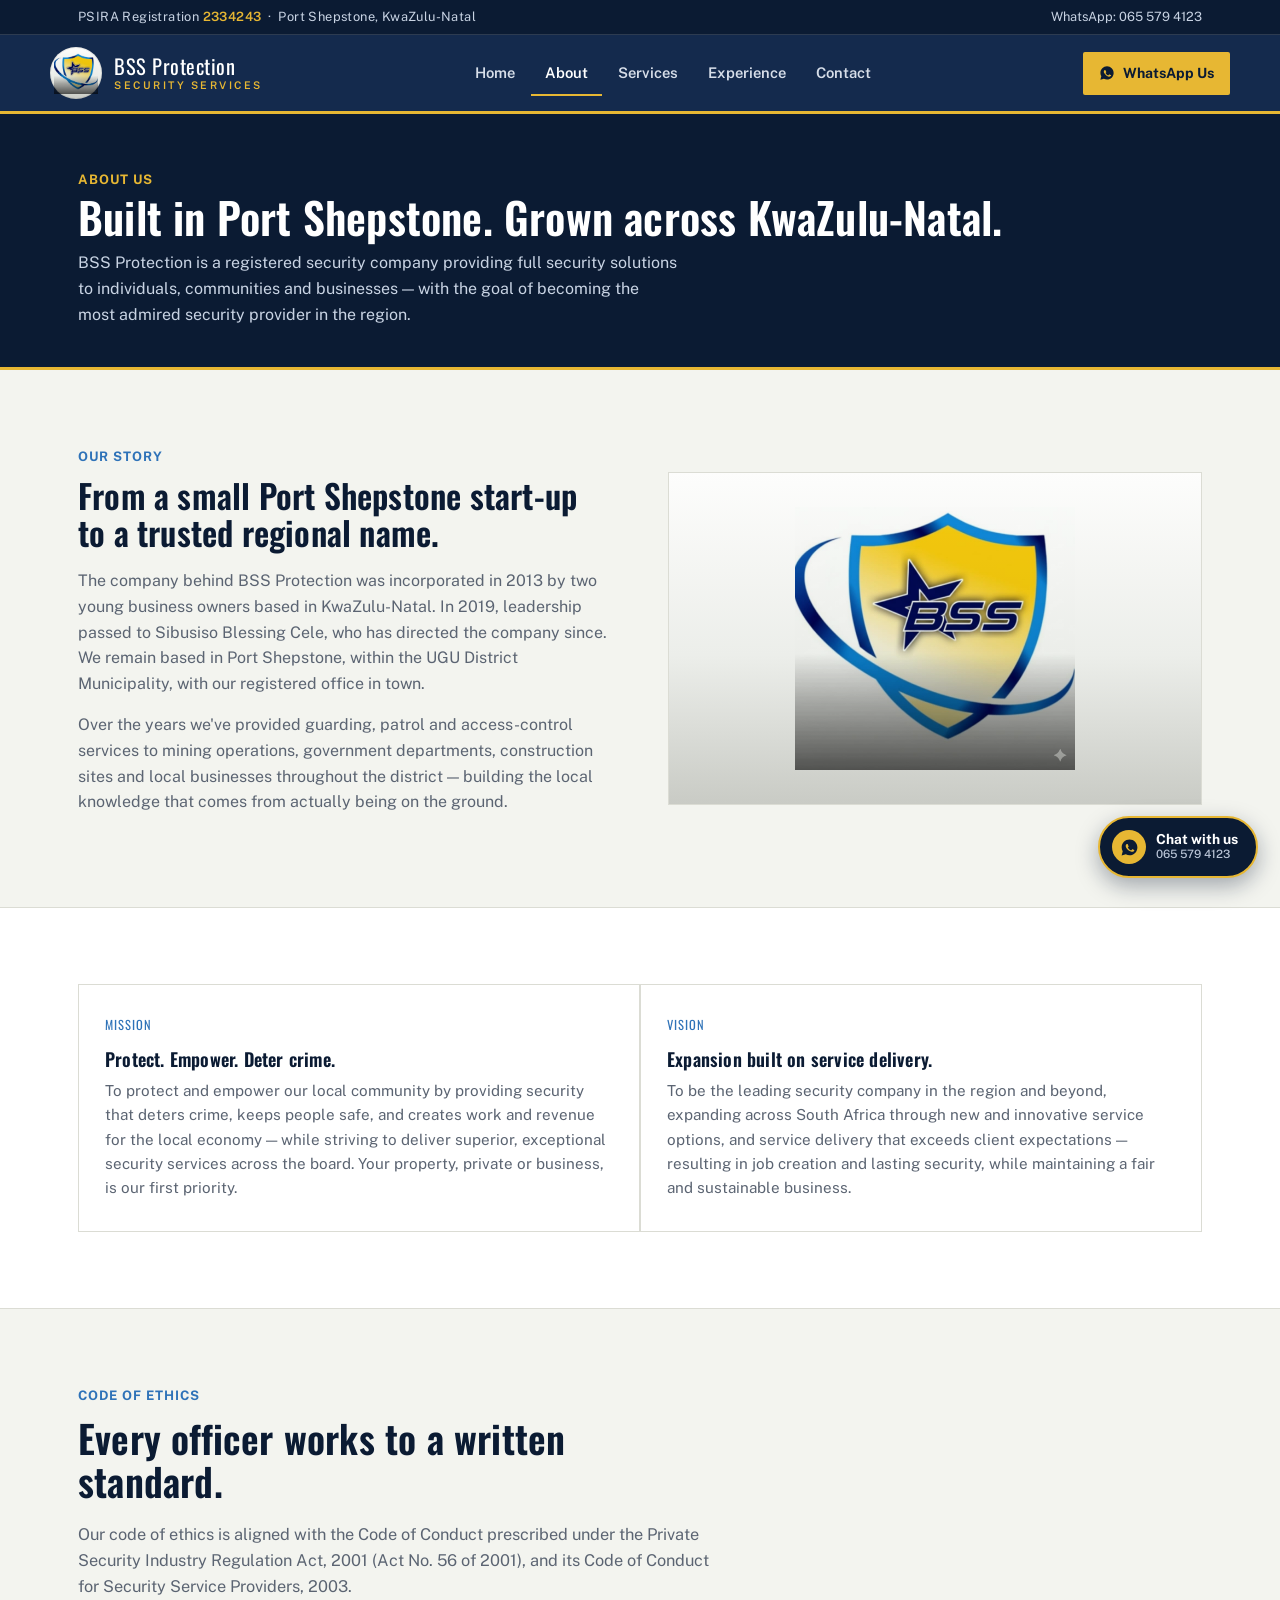
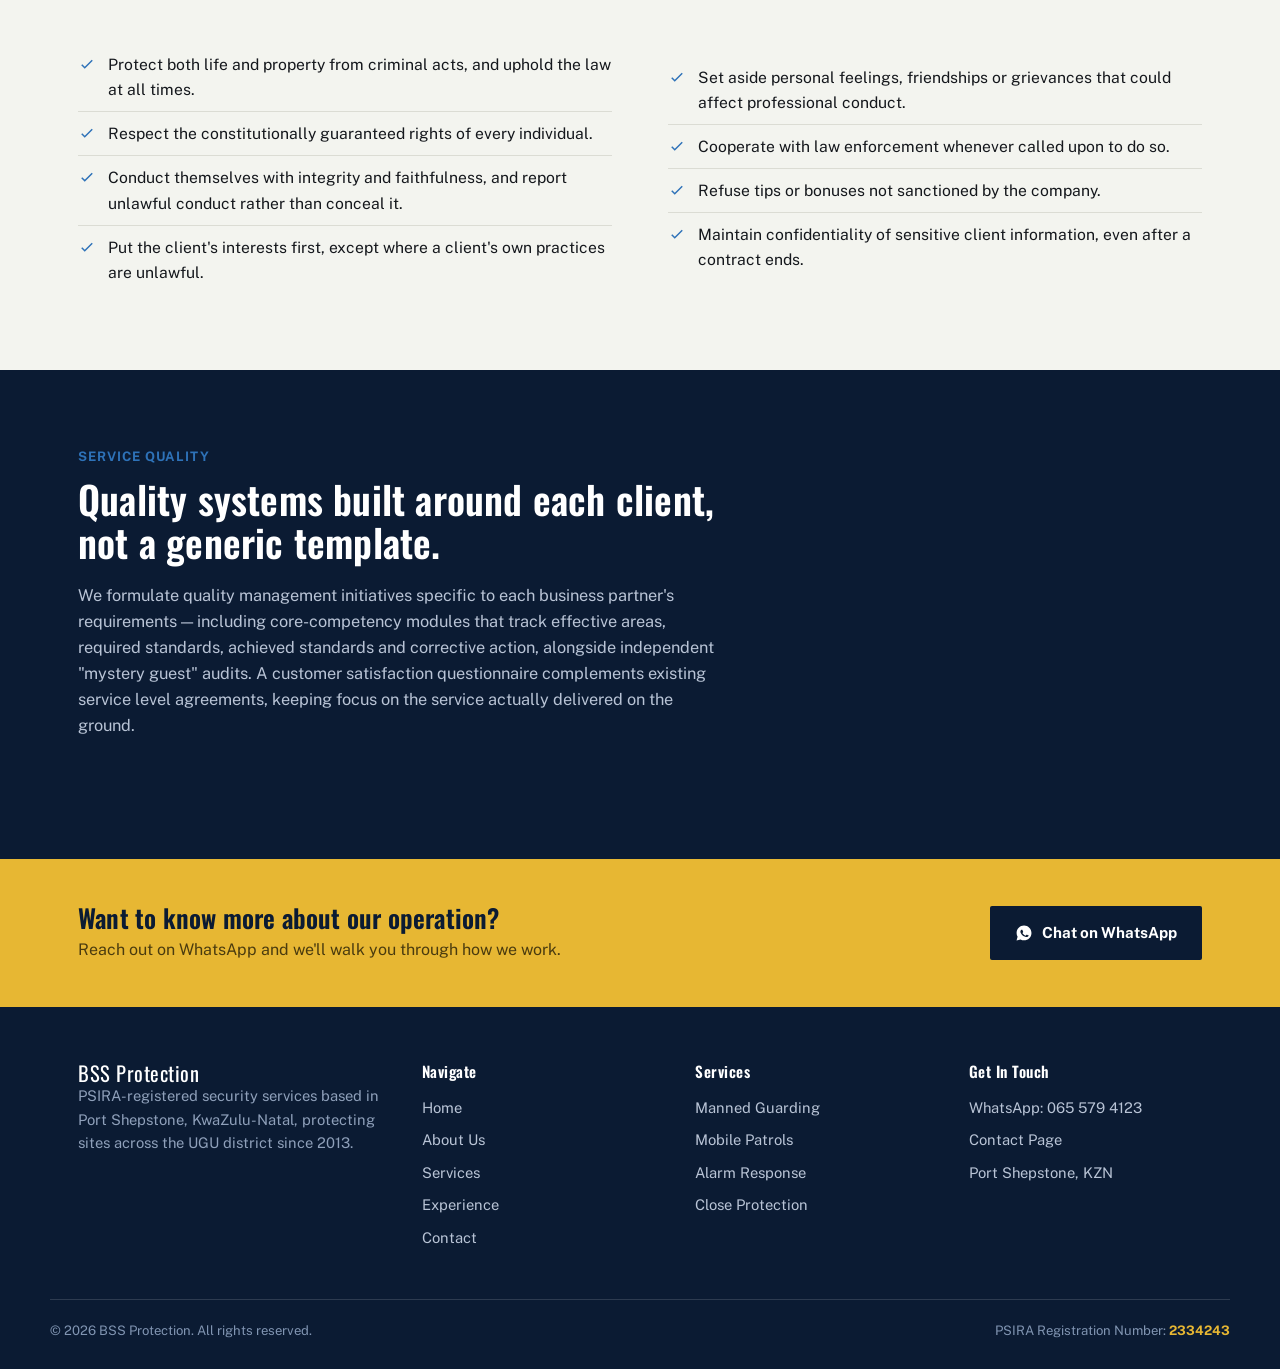
==== about.html @ 56c8e3ce "BSS Protection website" ====
<!DOCTYPE html>
<html lang="en">
<head>
<meta charset="UTF-8">
<meta name="viewport" content="width=device-width, initial-scale=1.0">
<title>About Us | BSS Protection</title>
<meta name="description" content="BSS Protection: PSIRA-registered security company based in Port Shepstone, KZN. Our mission, vision and code of ethics.">
<link rel="preconnect" href="https://fonts.googleapis.com">
<link rel="preconnect" href="https://fonts.gstatic.com" crossorigin>
<link href="https://fonts.googleapis.com/css2?family=Oswald:wght@500;600;700&family=Public+Sans:wght@400;500;600;700&display=swap" rel="stylesheet">
<link rel="stylesheet" href="styles.css">
</head>
<body>

<div class="top-strip">
  <div class="container">
    <span class="reg">PSIRA Registration <b>2334243</b> &nbsp;·&nbsp; Port Shepstone, KwaZulu-Natal</span>
    <a href="https://wa.me/27655794123" target="_blank" rel="noopener">WhatsApp: 065 579 4123</a>
  </div>
</div>

<header class="site-header">
  <div class="container nav-row">
    <a href="index.html" class="brand">
      <span class="brand-badge"><img src="assets/logo.jpg" alt="BSS Protection shield logo"></span>
      <span class="brand-word">
        <span class="b1">BSS Protection</span>
        <span class="b2">SECURITY SERVICES</span>
      </span>
    </a>
    <nav class="primary-nav" aria-label="Primary">
      <ul>
        <li><a href="index.html">Home</a></li>
        <li><a href="about.html" class="active">About</a></li>
        <li><a href="services.html">Services</a></li>
        <li><a href="experience.html">Experience</a></li>
        <li><a href="contact.html">Contact</a></li>
      </ul>
    </nav>
    <a class="nav-cta" href="https://wa.me/27655794123?text=Hi%20BSS%20Protection%2C%20I%27d%20like%20to%20get%20a%20security%20quote." target="_blank" rel="noopener">
      <svg viewBox="0 0 24 24" fill="currentColor"><path d="M12.04 2C6.58 2 2.13 6.45 2.13 11.91c0 1.75.46 3.45 1.32 4.95L2.05 22l5.29-1.39a9.9 9.9 0 0 0 4.7 1.2h.01c5.46 0 9.91-4.45 9.91-9.9C21.96 6.45 17.5 2 12.04 2Zm5.8 14.05c-.24.68-1.4 1.3-1.93 1.37-.5.07-1.03.14-3.14-.66-2.64-1.03-4.34-3.7-4.47-3.87-.13-.17-1.07-1.42-1.07-2.71 0-1.29.68-1.92.92-2.18.24-.26.53-.32.7-.32.18 0 .35 0 .5.01.16.01.38-.06.6.46.24.57.8 1.98.87 2.12.07.14.11.31.02.5-.09.19-.14.31-.28.47-.14.16-.29.36-.42.48-.14.13-.28.28-.12.55.16.27.71 1.17 1.52 1.89 1.05.93 1.93 1.22 2.2 1.36.27.14.43.12.59-.07.16-.19.68-.79.86-1.06.18-.27.36-.22.6-.13.24.09 1.55.73 1.82.86.27.13.45.2.51.31.07.12.07.66-.17 1.34Z"/></svg>
      WhatsApp Us
    </a>
    <button class="nav-toggle" aria-label="Toggle menu" aria-expanded="false">
      <svg viewBox="0 0 24 24" fill="none" stroke="currentColor" stroke-width="2"><path d="M3 6h18M3 12h18M3 18h18"/></svg>
    </button>
  </div>
</header>

<div class="page-head">
  <div class="container">
    <span class="crumb">ABOUT US</span>
    <h1>Built in Port Shepstone. Grown across KwaZulu-Natal.</h1>
    <p>BSS Protection is a registered security company providing full security solutions to individuals, communities and businesses — with the goal of becoming the most admired security provider in the region.</p>
  </div>
</div>

<section>
  <div class="container split">
    <div>
      <span class="kicker">OUR STORY</span>
      <h2>From a small Port Shepstone start-up to a trusted regional name.</h2>
      <p>The company behind BSS Protection was incorporated in 2013 by two young business owners based in KwaZulu-Natal. In 2019, leadership passed to Sibusiso Blessing Cele, who has directed the company since. We remain based in Port Shepstone, within the UGU District Municipality, with our registered office in town.</p>
      <p>Over the years we've provided guarding, patrol and access-control services to mining operations, government departments, construction sites and local businesses throughout the district — building the local knowledge that comes from actually being on the ground.</p>
    </div>
    <div class="badge-plate">
      <img src="assets/logo.jpg" alt="BSS Protection shield logo">
    </div>
  </div>
</section>

<section class="section-alt">
  <div class="container">
    <div class="panel-grid" style="grid-template-columns:1fr 1fr;">
      <div class="panel">
        <span class="pnum">MISSION</span>
        <h3>Protect. Empower. Deter crime.</h3>
        <p>To protect and empower our local community by providing security that deters crime, keeps people safe, and creates work and revenue for the local economy — while striving to deliver superior, exceptional security services across the board. Your property, private or business, is our first priority.</p>
      </div>
      <div class="panel">
        <span class="pnum">VISION</span>
        <h3>Expansion built on service delivery.</h3>
        <p>To be the leading security company in the region and beyond, expanding across South Africa through new and innovative service options, and service delivery that exceeds client expectations — resulting in job creation and lasting security, while maintaining a fair and sustainable business.</p>
      </div>
    </div>
  </div>
</section>

<section>
  <div class="container">
    <div class="section-head">
      <span class="kicker">CODE OF ETHICS</span>
      <h2>Every officer works to a written standard.</h2>
      <p>Our code of ethics is aligned with the Code of Conduct prescribed under the Private Security Industry Regulation Act, 2001 (Act No. 56 of 2001), and its Code of Conduct for Security Service Providers, 2003.</p>
    </div>
    <div class="split">
      <ul class="check-list">
        <li>
          <svg viewBox="0 0 24 24" fill="none" stroke="currentColor" stroke-width="2"><path d="M5 13l4 4L19 7"/></svg>
          <span>Protect both life and property from criminal acts, and uphold the law at all times.</span>
        </li>
        <li>
          <svg viewBox="0 0 24 24" fill="none" stroke="currentColor" stroke-width="2"><path d="M5 13l4 4L19 7"/></svg>
          <span>Respect the constitutionally guaranteed rights of every individual.</span>
        </li>
        <li>
          <svg viewBox="0 0 24 24" fill="none" stroke="currentColor" stroke-width="2"><path d="M5 13l4 4L19 7"/></svg>
          <span>Conduct themselves with integrity and faithfulness, and report unlawful conduct rather than conceal it.</span>
        </li>
        <li>
          <svg viewBox="0 0 24 24" fill="none" stroke="currentColor" stroke-width="2"><path d="M5 13l4 4L19 7"/></svg>
          <span>Put the client's interests first, except where a client's own practices are unlawful.</span>
        </li>
      </ul>
      <ul class="check-list">
        <li>
          <svg viewBox="0 0 24 24" fill="none" stroke="currentColor" stroke-width="2"><path d="M5 13l4 4L19 7"/></svg>
          <span>Set aside personal feelings, friendships or grievances that could affect professional conduct.</span>
        </li>
        <li>
          <svg viewBox="0 0 24 24" fill="none" stroke="currentColor" stroke-width="2"><path d="M5 13l4 4L19 7"/></svg>
          <span>Cooperate with law enforcement whenever called upon to do so.</span>
        </li>
        <li>
          <svg viewBox="0 0 24 24" fill="none" stroke="currentColor" stroke-width="2"><path d="M5 13l4 4L19 7"/></svg>
          <span>Refuse tips or bonuses not sanctioned by the company.</span>
        </li>
        <li>
          <svg viewBox="0 0 24 24" fill="none" stroke="currentColor" stroke-width="2"><path d="M5 13l4 4L19 7"/></svg>
          <span>Maintain confidentiality of sensitive client information, even after a contract ends.</span>
        </li>
      </ul>
    </div>
  </div>
</section>

<section class="section-navy">
  <div class="container">
    <div class="section-head">
      <span class="kicker">SERVICE QUALITY</span>
      <h2>Quality systems built around each client, not a generic template.</h2>
      <p>We formulate quality management initiatives specific to each business partner's requirements — including core-competency modules that track effective areas, required standards, achieved standards and corrective action, alongside independent "mystery guest" audits. A customer satisfaction questionnaire complements existing service level agreements, keeping focus on the service actually delivered on the ground.</p>
    </div>
  </div>
</section>

<div class="cta-band">
  <div class="container">
    <div>
      <h2>Want to know more about our operation?</h2>
      <p>Reach out on WhatsApp and we'll walk you through how we work.</p>
    </div>
    <a class="btn btn-navy" href="https://wa.me/27655794123?text=Hi%20BSS%20Protection%2C%20I%27d%20like%20to%20know%20more%20about%20your%20company." target="_blank" rel="noopener">
      <svg viewBox="0 0 24 24" fill="currentColor"><path d="M12.04 2C6.58 2 2.13 6.45 2.13 11.91c0 1.75.46 3.45 1.32 4.95L2.05 22l5.29-1.39a9.9 9.9 0 0 0 4.7 1.2h.01c5.46 0 9.91-4.45 9.91-9.9C21.96 6.45 17.5 2 12.04 2Zm5.8 14.05c-.24.68-1.4 1.3-1.93 1.37-.5.07-1.03.14-3.14-.66-2.64-1.03-4.34-3.7-4.47-3.87-.13-.17-1.07-1.42-1.07-2.71 0-1.29.68-1.92.92-2.18.24-.26.53-.32.7-.32.18 0 .35 0 .5.01.16.01.38-.06.6.46.24.57.8 1.98.87 2.12.07.14.11.31.02.5-.09.19-.14.31-.28.47-.14.16-.29.36-.42.48-.14.13-.28.28-.12.55.16.27.71 1.17 1.52 1.89 1.05.93 1.93 1.22 2.2 1.36.27.14.43.12.59-.07.16-.19.68-.79.86-1.06.18-.27.36-.22.6-.13.24.09 1.55.73 1.82.86.27.13.45.2.51.31.07.12.07.66-.17 1.34Z"/></svg>
      Chat on WhatsApp
    </a>
  </div>
</div>

<footer class="site-footer">
  <div class="container footer-grid">
    <div class="footer-brand">
      <span class="brand-word"><span class="b1" style="color:#fff">BSS Protection</span></span>
      <p>PSIRA-registered security services based in Port Shepstone, KwaZulu-Natal, protecting sites across the UGU district since 2013.</p>
    </div>
    <div>
      <h4>Navigate</h4>
      <ul>
        <li><a href="index.html">Home</a></li>
        <li><a href="about.html">About Us</a></li>
        <li><a href="services.html">Services</a></li>
        <li><a href="experience.html">Experience</a></li>
        <li><a href="contact.html">Contact</a></li>
      </ul>
    </div>
    <div>
      <h4>Services</h4>
      <ul>
        <li><a href="services.html">Manned Guarding</a></li>
        <li><a href="services.html">Mobile Patrols</a></li>
        <li><a href="services.html">Alarm Response</a></li>
        <li><a href="services.html">Close Protection</a></li>
      </ul>
    </div>
    <div>
      <h4>Get In Touch</h4>
      <ul>
        <li><a href="https://wa.me/27655794123" target="_blank" rel="noopener">WhatsApp: 065 579 4123</a></li>
        <li><a href="contact.html">Contact Page</a></li>
        <li>Port Shepstone, KZN</li>
      </ul>
    </div>
  </div>
  <div class="container footer-bottom">
    <span>&copy; <span id="year"></span> BSS Protection. All rights reserved.</span>
    <span>PSIRA Registration Number: <b>2334243</b></span>
  </div>
</footer>

<a class="wa-fab" href="https://wa.me/27655794123?text=Hi%20BSS%20Protection%2C%20I%27d%20like%20to%20get%20a%20security%20quote." target="_blank" rel="noopener" aria-label="Chat with BSS Protection on WhatsApp">
  <span class="wa-ic">
    <svg viewBox="0 0 24 24" fill="currentColor"><path d="M12.04 2C6.58 2 2.13 6.45 2.13 11.91c0 1.75.46 3.45 1.32 4.95L2.05 22l5.29-1.39a9.9 9.9 0 0 0 4.7 1.2h.01c5.46 0 9.91-4.45 9.91-9.9C21.96 6.45 17.5 2 12.04 2Zm5.8 14.05c-.24.68-1.4 1.3-1.93 1.37-.5.07-1.03.14-3.14-.66-2.64-1.03-4.34-3.7-4.47-3.87-.13-.17-1.07-1.42-1.07-2.71 0-1.29.68-1.92.92-2.18.24-.26.53-.32.7-.32.18 0 .35 0 .5.01.16.01.38-.06.6.46.24.57.8 1.98.87 2.12.07.14.11.31.02.5-.09.19-.14.31-.28.47-.14.16-.29.36-.42.48-.14.13-.28.28-.12.55.16.27.71 1.17 1.52 1.89 1.05.93 1.93 1.22 2.2 1.36.27.14.43.12.59-.07.16-.19.68-.79.86-1.06.18-.27.36-.22.6-.13.24.09 1.55.73 1.82.86.27.13.45.2.51.31.07.12.07.66-.17 1.34Z"/></svg>
  </span>
  <span class="wa-txt">Chat with us<small>065 579 4123</small></span>
</a>

<script src="script.js"></script>
</body>
</html>
---- styles.css ----
/* ============================================================
   BSS PROTECTION — design tokens
   ============================================================ */
:root{
  --navy-deep:#0B1B33;
  --navy-mid:#142A4D;
  --navy-line: rgba(255,255,255,0.14);
  --steel:#2E72B8;
  --steel-light:#5C93CE;
  --gold:#E7B733;
  --gold-dark:#B98A1C;
  --paper:#F3F4EF;
  --panel:#FFFFFF;
  --ink:#14171C;
  --slate:#5B6472;
  --line:#DBDCD4;
  --radius:2px;
  --maxw:1180px;
  --font-head:'Oswald', 'Arial Narrow', sans-serif;
  --font-body:'Public Sans', -apple-system, BlinkMacSystemFont, 'Segoe UI', sans-serif;
}

*,*::before,*::after{box-sizing:border-box;}
html{scroll-behavior:smooth;}
body{
  margin:0;
  font-family:var(--font-body);
  color:var(--ink);
  background:var(--paper);
  line-height:1.6;
  -webkit-font-smoothing:antialiased;
}
img{max-width:100%;display:block;}
a{color:inherit;}
h1,h2,h3,h4{
  font-family:var(--font-head);
  font-weight:600;
  line-height:1.12;
  margin:0 0 .5em;
  letter-spacing:.2px;
}
p{margin:0 0 1em; max-width:64ch;}
.container{max-width:var(--maxw); margin:0 auto; padding:0 28px;}

:focus-visible{
  outline:3px solid var(--gold);
  outline-offset:2px;
}

@media (prefers-reduced-motion: reduce){
  *{animation-duration:0.001ms !important; animation-iteration-count:1 !important; transition-duration:0.001ms !important; scroll-behavior:auto !important;}
}

/* ---------- top strip ---------- */
.top-strip{
  background:var(--navy-deep);
  color:#C9D4E4;
  font-size:.8rem;
  border-bottom:1px solid var(--navy-line);
}
.top-strip .container{
  display:flex; justify-content:space-between; align-items:center;
  padding-top:7px; padding-bottom:7px;
  gap:16px;
  flex-wrap:wrap;
}
.top-strip .reg{
  font-family:var(--font-body);
  letter-spacing:.4px;
}
.top-strip .reg b{color:var(--gold); font-weight:600;}
.top-strip a{
  color:#C9D4E4;
  text-decoration:none;
}
.top-strip a:hover{color:var(--gold);}

/* ---------- header / nav ---------- */
header.site-header{
  background:var(--navy-mid);
  border-bottom:3px solid var(--gold);
  position:sticky; top:0; z-index:40;
}
.nav-row{
  display:flex; align-items:center; justify-content:space-between;
  padding:12px 0;
  gap:24px;
}
.brand{
  display:flex; align-items:center; gap:12px;
  text-decoration:none;
  color:#fff;
}
.brand-badge{
  width:52px;height:52px;
  border-radius:50%;
  background:linear-gradient(180deg,#fdfdfc 0%, #eceeea 55%, #c9cbc5 100%);
  display:flex; align-items:center; justify-content:center;
  flex-shrink:0;
  box-shadow: inset 0 0 0 1px rgba(0,0,0,.08);
}
.brand-badge img{
  width:44px;height:44px;object-fit:contain; mix-blend-mode:multiply;
}
.brand-word{
  display:flex; flex-direction:column; line-height:1.05;
}
.brand-word .b1{
  font-family:var(--font-head);
  font-size:1.28rem;
  letter-spacing:.5px;
  color:#fff;
}
.brand-word .b2{
  font-family:var(--font-body);
  font-size:.66rem;
  letter-spacing:2.5px;
  color:var(--gold);
  margin-top:3px;
  font-weight:600;
}

nav.primary-nav ul{
  list-style:none; display:flex; gap:2px; margin:0; padding:0;
}
nav.primary-nav a{
  display:inline-block;
  text-decoration:none;
  color:#D7DEE9;
  font-size:.92rem;
  font-weight:600;
  padding:10px 14px;
  border-bottom:2px solid transparent;
}
nav.primary-nav a:hover{color:#fff; border-bottom-color:var(--steel-light);}
nav.primary-nav a.active{color:#fff; border-bottom-color:var(--gold);}

.nav-cta{
  display:inline-flex; align-items:center; gap:8px;
  background:var(--gold);
  color:var(--navy-deep);
  font-weight:700;
  font-size:.88rem;
  padding:10px 16px;
  text-decoration:none;
  border-radius:var(--radius);
  white-space:nowrap;
}
.nav-cta:hover{background:#fff;}
.nav-cta svg{width:16px;height:16px;flex-shrink:0;}

.nav-toggle{
  display:none;
  background:none; border:1px solid var(--navy-line); color:#fff;
  width:42px; height:38px; border-radius:var(--radius);
  cursor:pointer;
}

/* ---------- hero ---------- */
.hero{
  position:relative;
  background:var(--navy-deep);
  color:#fff;
  overflow:hidden;
  padding:76px 0 64px;
}
.hero .ring{
  position:absolute;
  right:-160px; top:50%; transform:translateY(-50%);
  width:640px;height:640px;
  opacity:.5;
  pointer-events:none;
}
.hero-grid{
  display:grid; grid-template-columns:1.15fr .85fr; gap:48px; align-items:center;
  position:relative; z-index:2;
}
.hero-tag{
  display:inline-block;
  font-size:.78rem; font-weight:700; letter-spacing:1.6px;
  color:var(--gold);
  border:1px solid rgba(231,183,51,.5);
  padding:5px 12px;
  margin-bottom:20px;
  border-radius:var(--radius);
}
.hero h1{
  font-size:clamp(2.3rem, 4.4vw, 3.6rem);
  color:#fff;
  max-width:13ch;
}
.hero p.lead{
  color:#C9D4E4;
  font-size:1.08rem;
  max-width:46ch;
  margin-top:18px;
}
.hero-actions{
  display:flex; gap:14px; margin-top:30px; flex-wrap:wrap;
}
.btn{
  display:inline-flex; align-items:center; gap:9px;
  font-weight:700; font-size:.95rem;
  padding:14px 24px;
  text-decoration:none;
  border-radius:var(--radius);
  border:1px solid transparent;
}
.btn svg{width:18px;height:18px;flex-shrink:0;}
.btn-gold{background:var(--gold); color:var(--navy-deep);}
.btn-gold:hover{background:#fff;}
.btn-outline{border-color:rgba(255,255,255,.4); color:#fff;}
.btn-outline:hover{border-color:#fff; background:rgba(255,255,255,.06);}
.btn-navy{background:var(--navy-deep); color:#fff;}
.btn-navy:hover{background:var(--navy-mid);}

.hero-panel{
  background:var(--navy-mid);
  border:1px solid var(--navy-line);
  padding:26px;
  position:relative;
}
.corner-frame{position:relative;}
.corner-frame::before,.corner-frame::after,
.corner-frame .cf-br,.corner-frame .cf-bl{
  content:"";
  position:absolute;
  width:18px;height:18px;
  border-color:var(--gold);
  border-style:solid;
  border-width:0;
}
.corner-frame::before{top:-1px;left:-1px;border-top-width:3px;border-left-width:3px;}
.corner-frame::after{top:-1px;right:-1px;border-top-width:3px;border-right-width:3px;}
.corner-frame .cf-br{bottom:-1px;right:-1px;border-bottom-width:3px;border-right-width:3px;}
.corner-frame .cf-bl{bottom:-1px;left:-1px;border-bottom-width:3px;border-left-width:3px;}

.hero-panel .hp-row{
  display:flex; justify-content:space-between;
  padding:13px 0;
  border-bottom:1px solid var(--navy-line);
  font-size:.92rem;
}
.hero-panel .hp-row:last-child{border-bottom:none;}
.hero-panel .hp-label{color:#9FB0C7;}
.hero-panel .hp-value{color:#fff; font-weight:700; text-align:right;}

/* ---------- stat strip ---------- */
.stat-strip{
  background:var(--navy-mid);
  border-top:1px solid var(--navy-line);
}
.stat-strip .container{
  display:grid; grid-template-columns:repeat(4,1fr);
}
.stat-strip .stat{
  padding:22px 20px;
  border-left:1px solid var(--navy-line);
  color:#fff;
}
.stat-strip .stat:first-child{border-left:none;}
.stat .num{
  font-family:var(--font-head);
  font-size:1.9rem;
  color:var(--gold);
  display:block;
}
.stat .label{font-size:.82rem; color:#B9C4D6;}

/* ---------- sections ---------- */
section{padding:76px 0;}
.section-head{
  max-width:640px;
  margin-bottom:44px;
}
.section-head .kicker{
  color:var(--steel);
  font-weight:700;
  font-size:.82rem;
  letter-spacing:1px;
  display:block;
  margin-bottom:10px;
}
.section-head h2{
  font-size:clamp(1.7rem,3vw,2.4rem);
  color:var(--navy-deep);
}
.section-head p{color:var(--slate); font-size:1.02rem; margin-top:12px;}
.section-alt{background:var(--panel); border-top:1px solid var(--line); border-bottom:1px solid var(--line);}
.section-navy{background:var(--navy-deep); color:#fff;}
.section-navy .section-head h2{color:#fff;}
.section-navy .section-head p{color:#B9C4D6;}

/* ---------- panel / bracket card ---------- */
.panel-grid{
  display:grid; grid-template-columns:repeat(3,1fr); gap:2px;
  background:var(--line);
  border:1px solid var(--line);
}
.panel{
  background:var(--panel);
  padding:30px 26px;
  position:relative;
}
.panel .pnum{
  font-family:var(--font-head);
  font-size:.78rem;
  color:var(--steel);
  letter-spacing:1px;
  margin-bottom:14px;
  display:block;
}
.panel h3{font-size:1.14rem; color:var(--navy-deep); margin-bottom:10px;}
.panel p{color:var(--slate); font-size:.95rem; margin:0;}

/* ---------- two column ---------- */
.split{
  display:grid; grid-template-columns:1fr 1fr; gap:56px; align-items:center;
}
.split h2{color:var(--navy-deep); font-size:clamp(1.6rem,2.6vw,2.1rem);}
.split .kicker{color:var(--steel); font-weight:700; font-size:.82rem; letter-spacing:1px; display:block; margin-bottom:10px;}
.split p{color:var(--slate);}

.badge-plate{
  background:linear-gradient(180deg,#fdfdfc 0%, #eceeea 55%, #c9cbc5 100%);
  padding:34px;
  display:flex; align-items:center; justify-content:center;
  border:1px solid var(--line);
}
.badge-plate img{max-width:280px; mix-blend-mode:multiply;}

/* ---------- list-check ---------- */
ul.check-list{list-style:none; margin:0; padding:0;}
ul.check-list li{
  display:flex; gap:12px; align-items:flex-start;
  padding:9px 0;
  border-bottom:1px solid var(--line);
  color:var(--ink);
  font-size:.98rem;
}
ul.check-list li:last-child{border-bottom:none;}
ul.check-list svg{width:18px;height:18px; flex-shrink:0; margin-top:3px; color:var(--steel);}
.section-navy ul.check-list li{border-bottom-color:var(--navy-line); color:#E4E9F1;}

/* ---------- phase / step list (legit sequence) ---------- */
ol.phase-list{
  list-style:none; margin:0; padding:0;
  counter-reset:phase;
}
ol.phase-list li{
  counter-increment:phase;
  display:grid; grid-template-columns:52px 1fr; gap:18px;
  padding:20px 0;
  border-top:1px solid var(--line);
}
ol.phase-list li:last-child{border-bottom:1px solid var(--line);}
ol.phase-list li::before{
  content:counter(phase, decimal-leading-zero);
  font-family:var(--font-head);
  font-size:1.3rem;
  color:var(--gold-dark);
}
ol.phase-list h4{margin:0 0 4px; color:var(--navy-deep); font-size:1.02rem;}
ol.phase-list p{margin:0; color:var(--slate); font-size:.94rem;}

/* ---------- sector tags ---------- */
.tag-cloud{display:flex; flex-wrap:wrap; gap:10px;}
.tag{
  border:1px solid var(--line);
  background:var(--panel);
  padding:8px 14px;
  font-size:.88rem;
  font-weight:600;
  color:var(--navy-mid);
}
.section-navy .tag{border-color:var(--navy-line); background:transparent; color:#E4E9F1;}

/* ---------- client table ---------- */
.record-table{width:100%; border-collapse:collapse; background:var(--panel);}
.record-table th,.record-table td{
  text-align:left; padding:13px 16px; font-size:.92rem;
  border-bottom:1px solid var(--line);
}
.record-table th{
  font-family:var(--font-head);
  font-weight:600; letter-spacing:.4px;
  color:var(--navy-deep);
  background:var(--paper);
  border-bottom:2px solid var(--gold);
}
.record-table td{color:var(--slate);}
.record-table td.sector{color:var(--navy-mid); font-weight:600;}
.table-wrap{overflow-x:auto; border:1px solid var(--line);}

/* ---------- quote / cta band ---------- */
.cta-band{
  background:var(--gold);
  color:var(--navy-deep);
}
.cta-band .container{
  display:flex; justify-content:space-between; align-items:center; gap:24px; flex-wrap:wrap;
  padding:44px 28px;
}
.cta-band h2{font-size:1.6rem; margin-bottom:6px; color:var(--navy-deep);}
.cta-band p{color:#4A3B0F; margin:0;}

/* ---------- footer ---------- */
footer.site-footer{
  background:var(--navy-deep);
  color:#B9C4D6;
  padding-top:56px;
}
.footer-grid{
  display:grid; grid-template-columns:1.3fr 1fr 1fr 1fr; gap:40px;
  padding-bottom:40px;
  border-bottom:1px solid var(--navy-line);
}
.footer-grid h4{color:#fff; font-size:.95rem; letter-spacing:.5px; margin-bottom:16px;}
.footer-grid ul{list-style:none; margin:0; padding:0;}
.footer-grid li{margin-bottom:9px; font-size:.92rem;}
.footer-grid a{text-decoration:none; color:#B9C4D6;}
.footer-grid a:hover{color:var(--gold);}
.footer-brand p{color:#8FA0BA; font-size:.92rem; max-width:34ch;}
.footer-bottom{
  display:flex; justify-content:space-between; flex-wrap:wrap; gap:10px;
  padding:20px 0 28px;
  font-size:.82rem;
  color:#8195B2;
}
.footer-bottom b{color:var(--gold);}

/* ---------- whatsapp floating widget ---------- */
.wa-fab{
  position:fixed; right:22px; bottom:22px; z-index:60;
  display:flex; align-items:center; gap:10px;
  background:var(--navy-deep);
  border:2px solid var(--gold);
  color:#fff;
  text-decoration:none;
  padding:12px 18px 12px 12px;
  border-radius:40px;
  box-shadow:0 8px 22px rgba(11,27,51,.35);
}
.wa-fab .wa-ic{
  width:34px;height:34px;border-radius:50%;
  background:var(--gold);
  display:flex; align-items:center; justify-content:center;
  flex-shrink:0;
}
.wa-fab .wa-ic svg{width:19px;height:19px;color:var(--navy-deep);}
.wa-fab .wa-txt{font-size:.86rem; font-weight:700; line-height:1.15;}
.wa-fab .wa-txt small{display:block; font-weight:500; color:#B9C4D6; font-size:.72rem;}
.wa-fab:hover{border-color:#fff;}

/* ---------- page header (interior pages) ---------- */
.page-head{
  background:var(--navy-deep);
  color:#fff;
  padding:52px 0 40px;
  border-bottom:3px solid var(--gold);
}
.page-head .crumb{color:var(--gold); font-size:.82rem; font-weight:700; letter-spacing:1px; margin-bottom:10px;}
.page-head h1{font-size:clamp(2rem,3.6vw,2.7rem); color:#fff; margin-bottom:10px;}
.page-head p{color:#C9D4E4; max-width:60ch; margin:0;}

/* ---------- responsive ---------- */
@media (max-width: 980px){
  .hero-grid{grid-template-columns:1fr;}
  .hero .ring{display:none;}
  .stat-strip .container{grid-template-columns:repeat(2,1fr);}
  .stat-strip .stat:nth-child(3){border-left:none;}
  .panel-grid{grid-template-columns:1fr 1fr;}
  .split{grid-template-columns:1fr; gap:32px;}
  .footer-grid{grid-template-columns:1fr 1fr;}
}
@media (max-width: 760px){
  nav.primary-nav, .nav-cta{display:none;}
  .nav-toggle{display:block;}
  header.site-header.open nav.primary-nav{
    display:block; position:absolute; top:100%; left:0; right:0;
    background:var(--navy-mid); border-top:1px solid var(--navy-line);
  }
  header.site-header.open nav.primary-nav ul{flex-direction:column; padding:8px 20px;}
  header.site-header.open .nav-cta{display:inline-flex; margin:0 20px 16px;}
  .panel-grid{grid-template-columns:1fr;}
  .footer-grid{grid-template-columns:1fr 1fr;}
  .cta-band .container{flex-direction:column; align-items:flex-start;}
  ol.phase-list li{grid-template-columns:36px 1fr;}
}
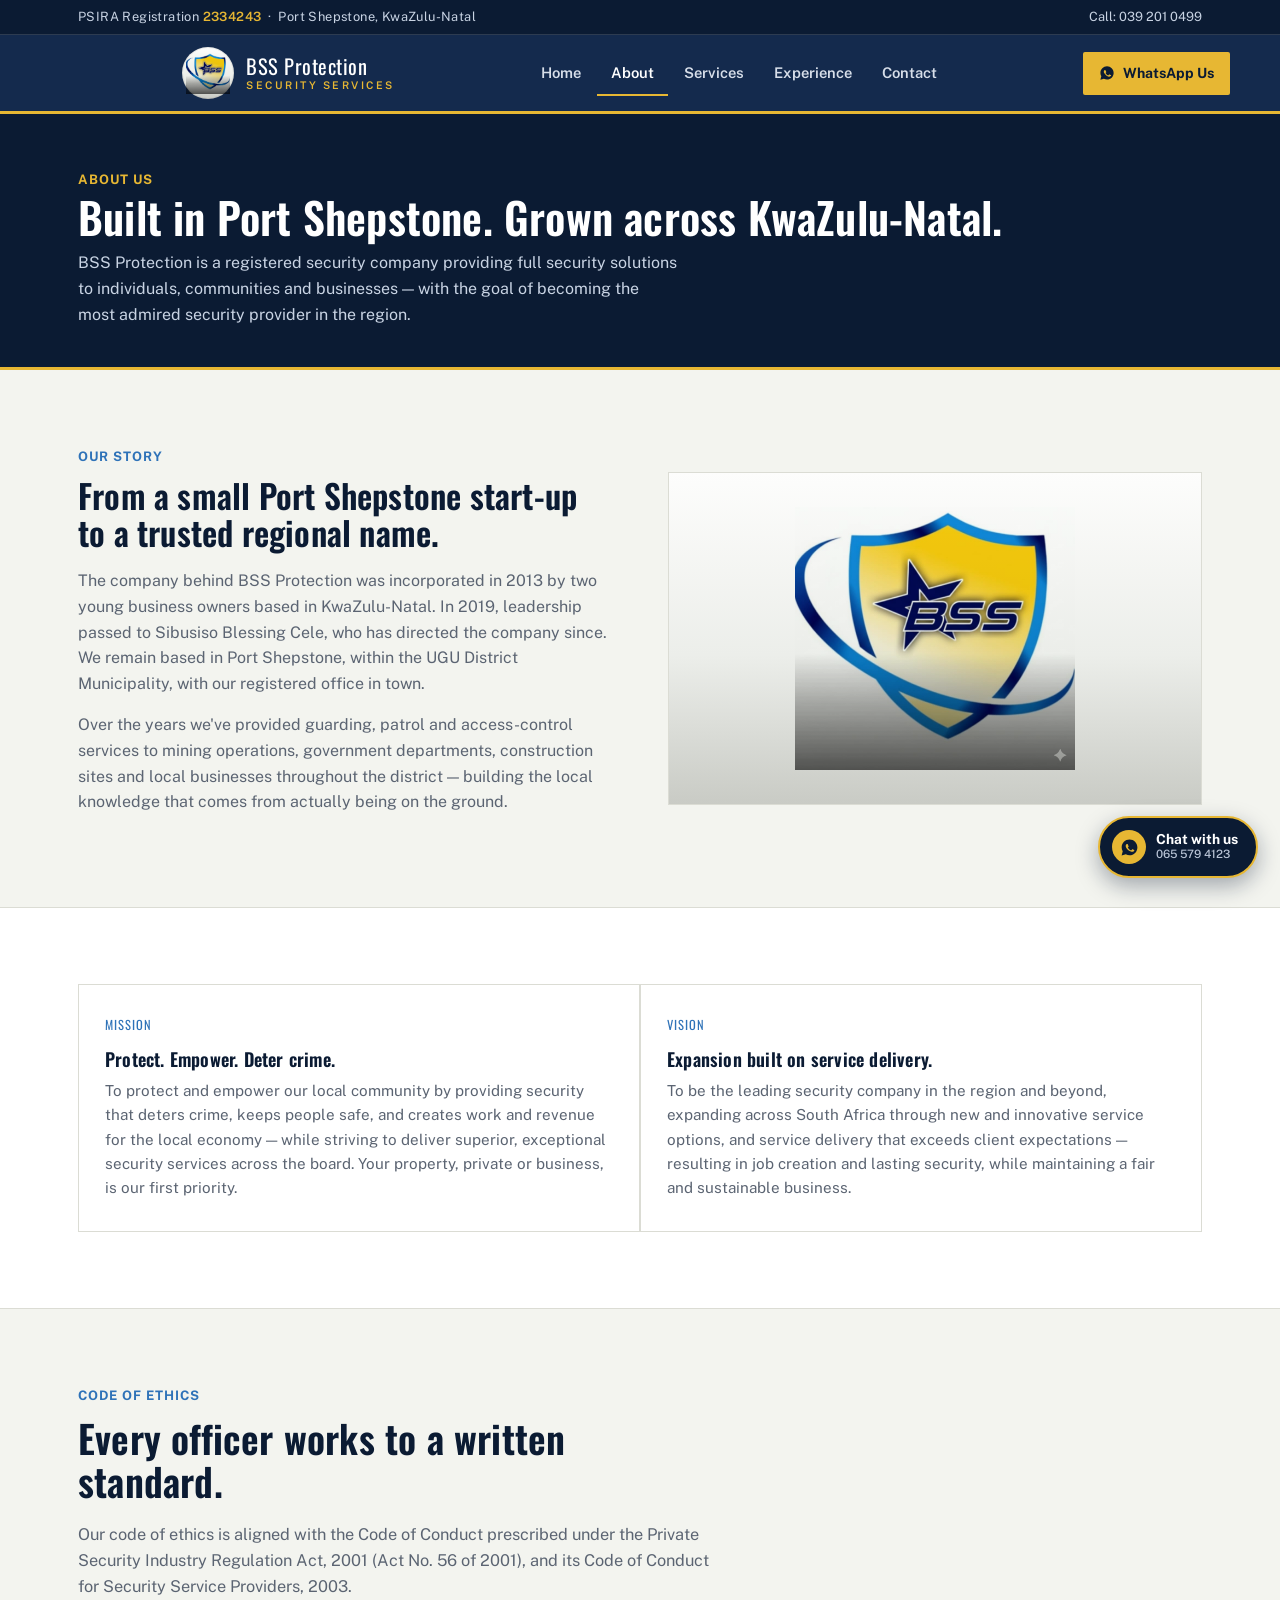
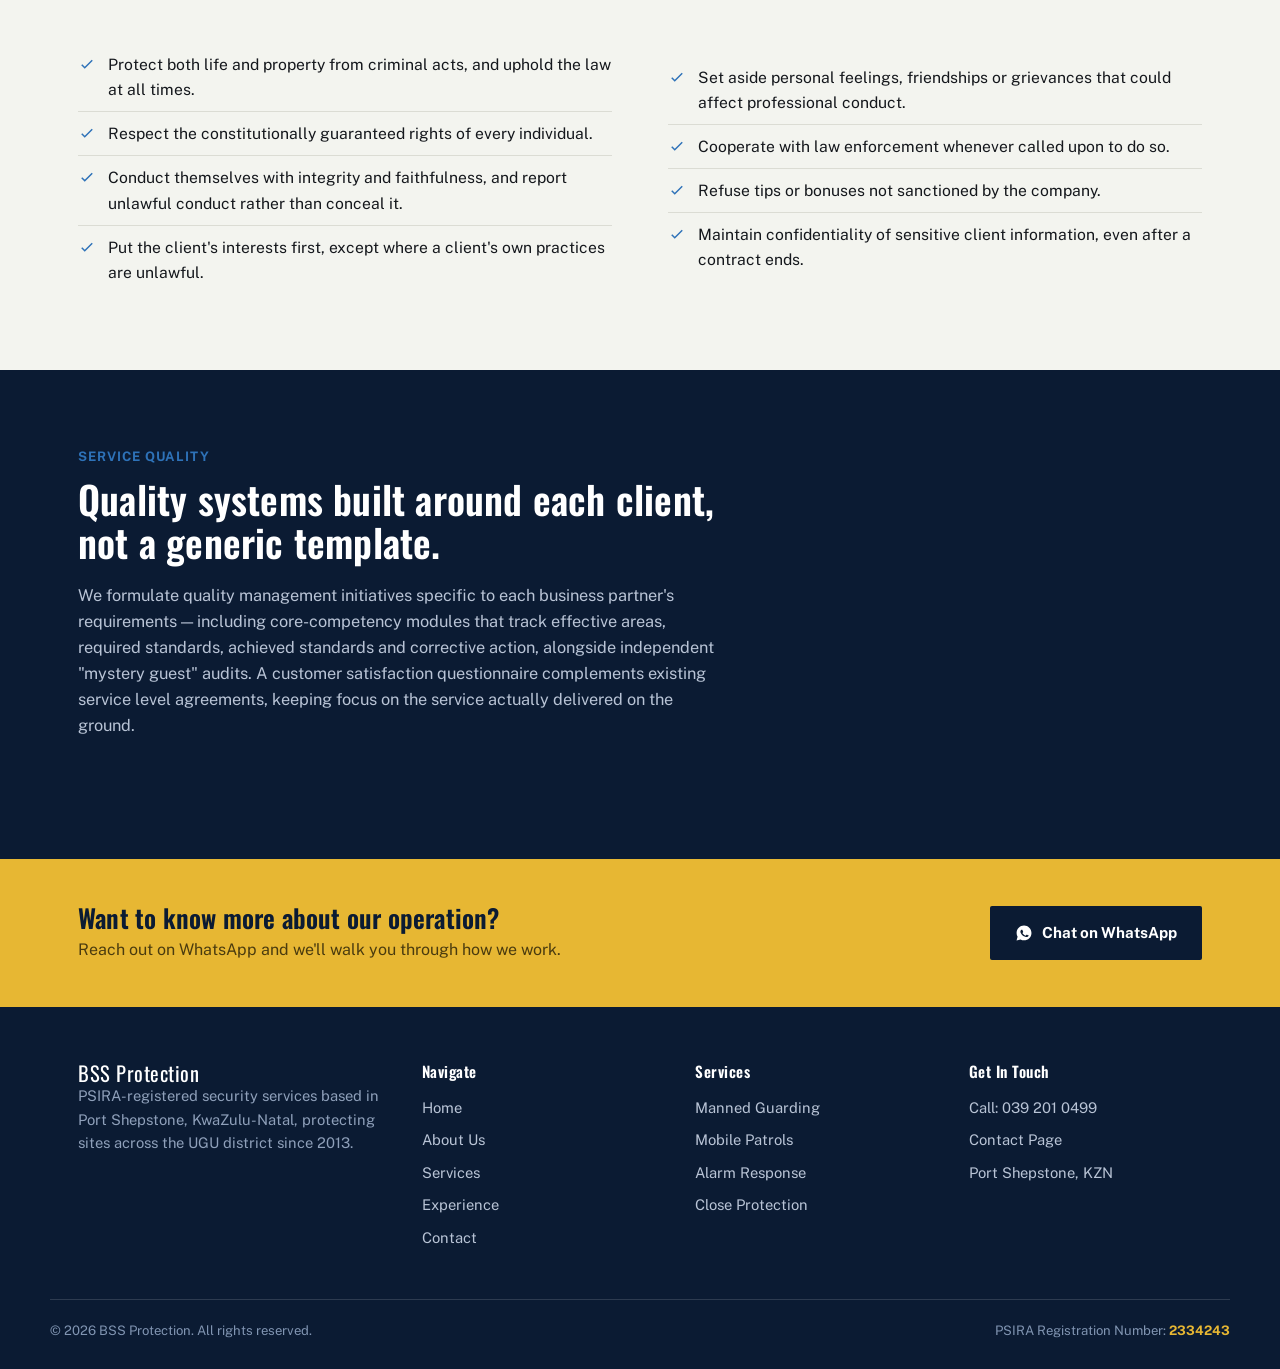
==== commit f54d0ddc: "Update contact information in about.html" ====
--- a/about.html
+++ b/about.html
@@ -15,7 +15,7 @@
 <div class="top-strip">
   <div class="container">
     <span class="reg">PSIRA Registration <b>2334243</b> &nbsp;·&nbsp; Port Shepstone, KwaZulu-Natal</span>
-    <a href="https://wa.me/27655794123" target="_blank" rel="noopener">WhatsApp: 065 579 4123</a>
+    <a target="_blank" rel="noopener">Call: 039 201 0499
   </div>
 </div>
 
@@ -185,7 +185,7 @@
     <div>
       <h4>Get In Touch</h4>
       <ul>
-        <li><a href="https://wa.me/27655794123" target="_blank" rel="noopener">WhatsApp: 065 579 4123</a></li>
+        <li>Call: 039 201 0499</li>
         <li><a href="contact.html">Contact Page</a></li>
         <li>Port Shepstone, KZN</li>
       </ul>
